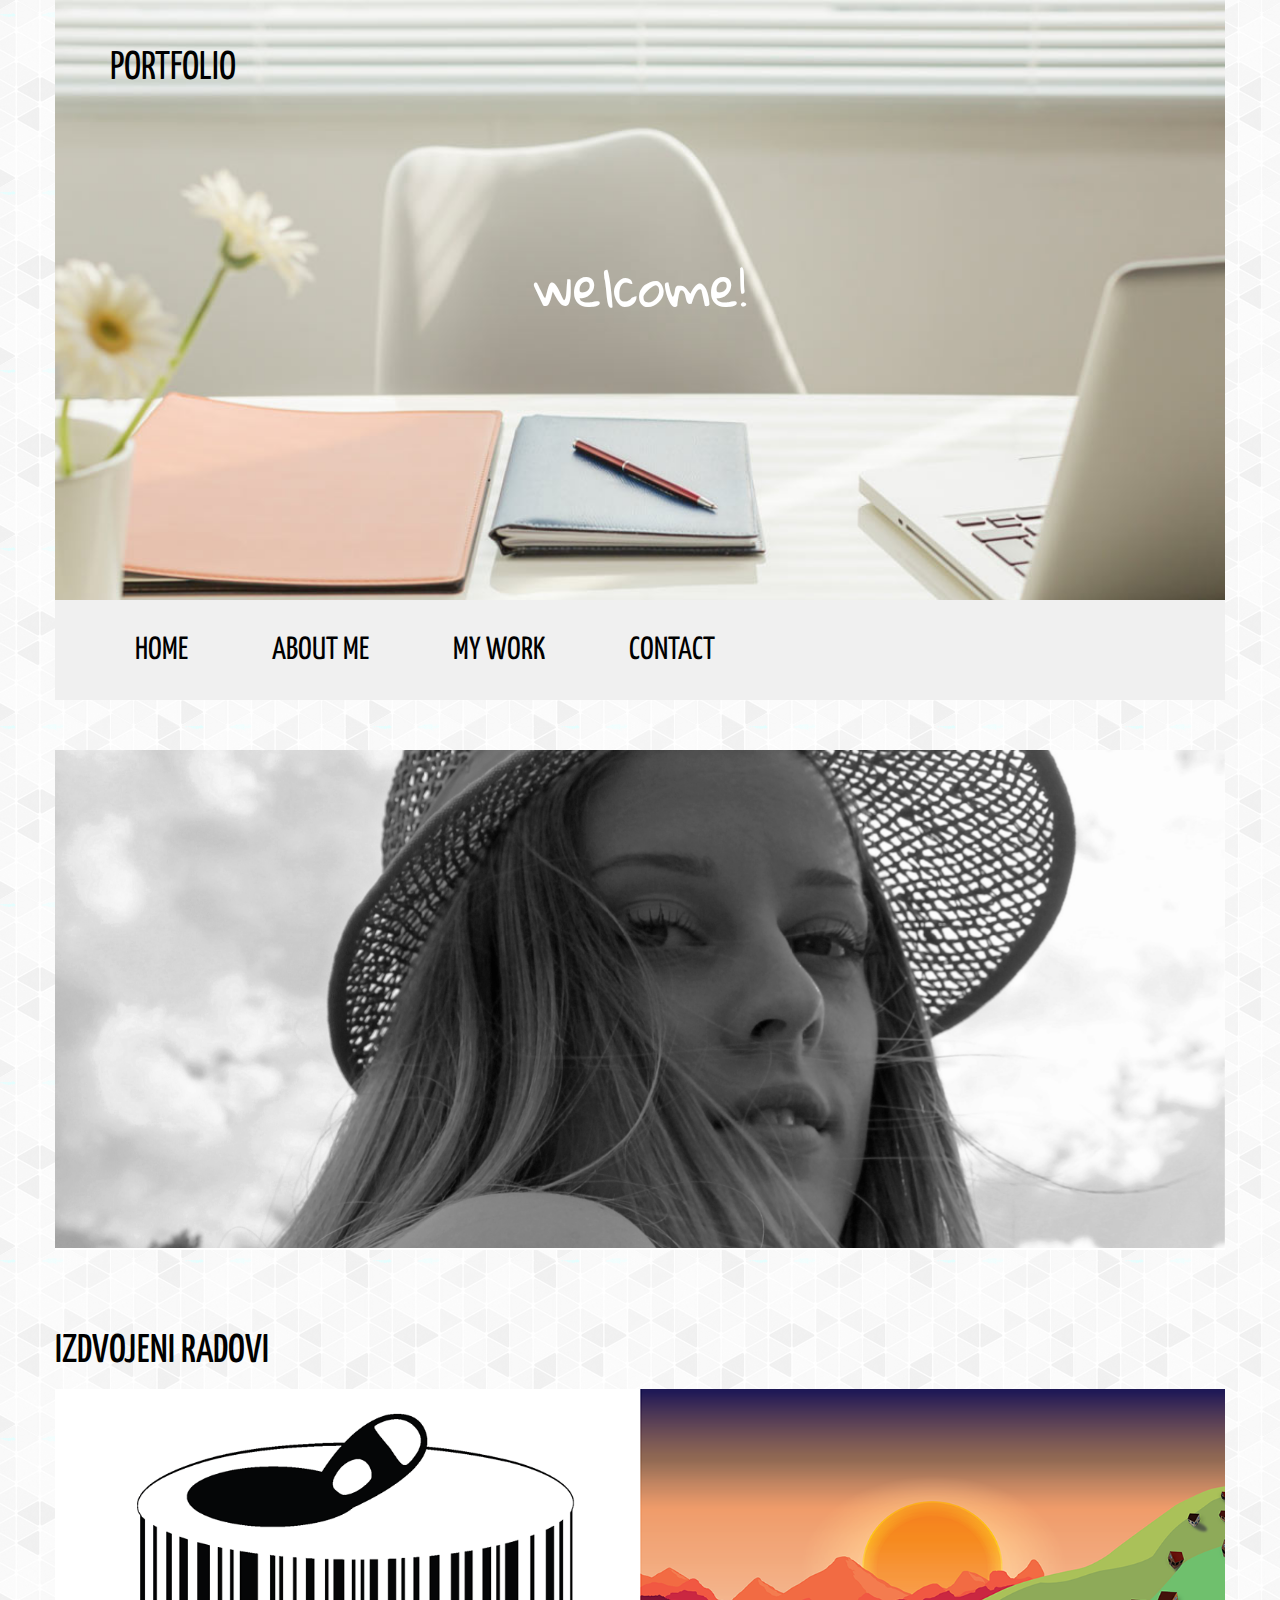
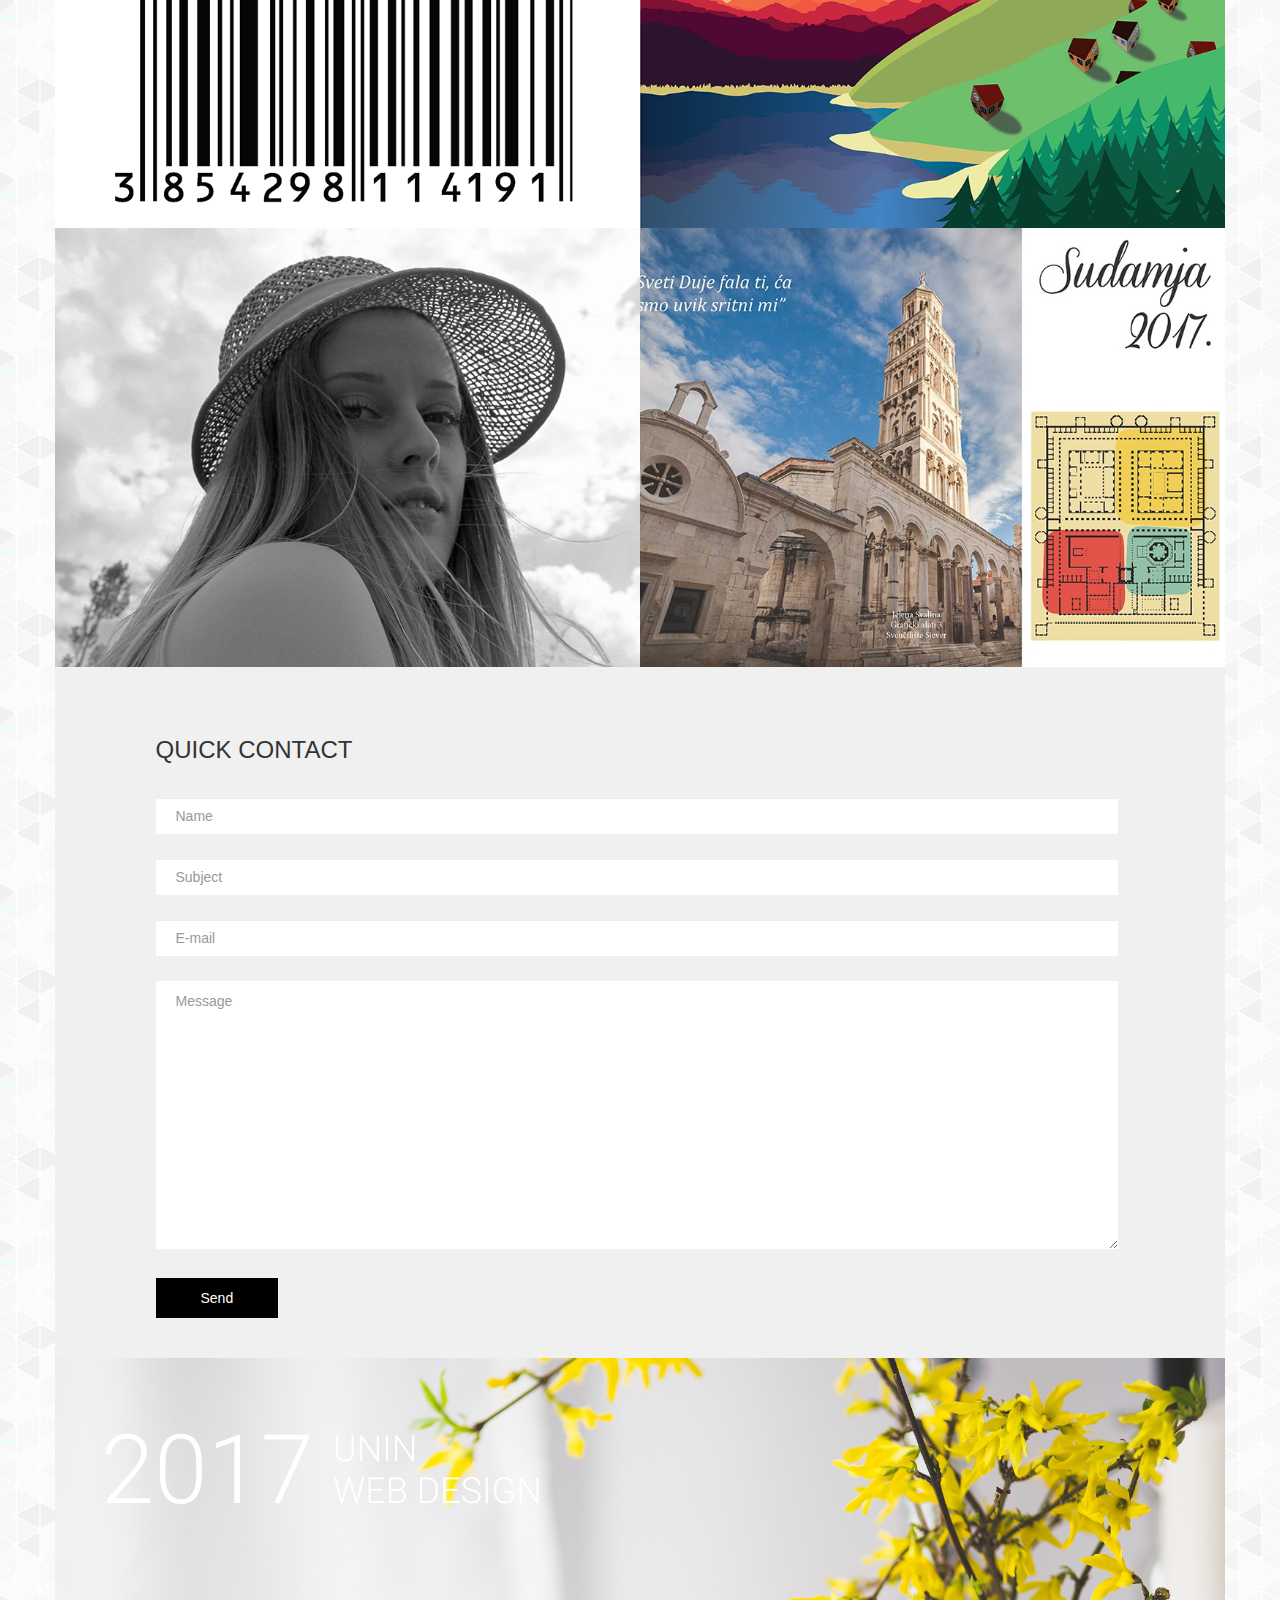
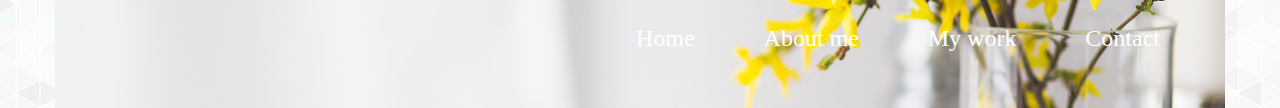
==== index.html @ c49b864c "Update index.html" ====
<!DOCTYPE html>
<html lang="en">
  <head>
  
	  <!-- Global site tag (gtag.js) - Google Analytics -->
	<script async src="https://www.googletagmanager.com/gtag/js?id=UA-112668858-1"></script>
	<script>
	  window.dataLayer = window.dataLayer || [];
	  function gtag(){dataLayer.push(arguments);}
	  gtag('js', new Date());
	  gtag('config', 'UA-112668858-1');
	</script>

  
    <meta charset="utf-8">
    <meta http-equiv="X-UA-Compatible" content="IE=edge">
    <meta name="viewport" content="width=device-width, initial-scale=1">

    <title>Moj portfolio</title>
	<link href="https://fonts.googleapis.com/css?family=Lobster|Roboto|Roboto+Condensed" rel="stylesheet">
    <link href="bootstrap/css/bootstrap.min.css" rel="stylesheet">
	<link href="js/lightbox/css/lightbox.css" rel="stylesheet">
	<link href="style.css" rel="stylesheet">
			<link href="vegas/vegas.min.css" rel="stylesheet">

	
	<link href="https://fonts.googleapis.com/css?family=Gloria+Hallelujah" rel="stylesheet">
	<link href="https://fonts.googleapis.com/css?family=Indie+Flower|Marck+Script|Yanone+Kaffeesatz" rel="stylesheet">
	
    <!--[if lt IE 9]>
      <script src="https://oss.maxcdn.com/html5shiv/3.7.3/html5shiv.min.js"></script>
      <script src="https://oss.maxcdn.com/respond/1.4.2/respond.min.js"></script>
    <![endif]-->
	
  </head>
  <body>
	  
			  
		<div class="container">
			<div class="row">
				<div class="col-xs-12 header">
				<a href="index.html">Portfolio </a>
				<p> welcome! </p>
				</div>
			</div>
			
			<div class="row">
			<div class="hamburger">
					<span class="glyphicon glyphicon-menu-hamburger" ></span>
				</div>
				<ul class="main-menu" id="mainMenu">
					<li><a href = "index.html">Home</a></li>
					<li><a href = "about_me.html">About me</a></li>
					<li><a href = "my_work.html">My work</a></li>
					<li><a href = "contact.html">Contact</a></li>
				</ul>
			</div>
			
			
	
			<div class="section">
				
				<div class="row gallery">
					<div class="col-xs-12" id="vegas"></div>
				</div>
			</div>
			
			<div class="row gallery">
			<h1> Izdvojeni radovi </h1>
				<div class="col-xs-6 image-container">
					<img src="img/thumbnail/1.png">
					<a href="img/1.png" data-lightbox="featured-works">
						<div class="overlay">
							<p>Grafički dizajn</p>
						</div>
					</a>
				</div>
					<div class="col-xs-6 image-container">
					<img src="img/thumbnail/4.png">
					<a href="img/4.png" data-lightbox="featured-works">
						<div class="overlay">
							<p>Ilustracije</p>
						</div>
					</a>
				</div>
				<div class="col-xs-6 image-container">
					<img src="img/thumbnail/2.jpg">
					<a href="img/2.jpg" data-lightbox="featured-works">
						<div class="overlay">
							<p>Fotografija</p>
						</div>
					</a>
				</div>
				
			
				
			
				
			
				
				<div class="col-xs-6 image-container">
					<img src="img/thumbnail/6.jpg">
					<a href="img/6.jpg" data-lightbox="featured-works">
						<div class="overlay">
							<p>Tisak</p>
						</div>
					</a>
				</div>
			</div>
			
			
					
			<div class="row">
				<div class="col-xs-12 form-div">
					<form class="form-main">
						<h3 class="contact">QUICK CONTACT</h3>
						<input type="text" class="form-control" placeholder="Name">
						<input type="text" class="form-control" placeholder="Subject">
						<input type="email" class="form-control" placeholder="E-mail">
						<textarea class="message" maxlength="1000" cols="83" rows="12" placeholder="Message"></textarea>
						<input type="button" class="botun" value="Send">
					</form>
				</div>
			</div>
			
			<div class="row">
				<div class="footer">
					<img src="img/footer_title.png">
					<ul>
						<li><a href = "index.html">Home</a></li>
						<li><a href = "about_me.html">About me</a></li>
						<li><a href = "my_work.html">My work</a></li>
						<li><a href = "contact.html">Contact</a></li>
					</ul>		
				</div>
			</div>
		</div>
  
  
  
  
		<script src="https://ajax.googleapis.com/ajax/libs/jquery/1.12.4/jquery.min.js"></script>
		<script src="bootstrap/js/bootstrap.min.js"></script>
		<script src="js/lightbox/js/lightbox.js"></script>
	
	
				<script src="vegas/vegas.min.js"></script>
		<script>
			$("#vegas").vegas({
				slides: [
					{ src: "img/2.jpg" },
					{ src: "img/7.JPG" },
					
					{ src: "img/3.jpg" },
					{ src: "img/5.jpg" },
					{ src: "img/4.png" },
					{ src: "img/8.JPG" }
				],
				 transition: [ 'fade', 'zoomOut', 'slideRight2' ]
			});			
		</script>


		
		<script>
		
			$('.hamburger').click(function(){
				$('.main-menu').slideToggle();
			});
		</script>
	    <!-- Go to www.addthis.com/dashboard to customize your tools --> <script type="text/javascript" src="//s7.addthis.com/js/300/addthis_widget.js#pubid=ra-5a69c109bdb7dedb"></script>
  </body>
</html>
---- style.css ----
body {
    background-image: url("img/gplaypattern.png")
}


.header {
	height: 600px;
	/*height: 100vh;*/
	background: url('img/slika.jpg') no-repeat;
	background-size: cover;
}
.header a {
	text-transform: uppercase;
	color: #000;
	font-size: 30pt;
	margin: 40px 0 0 40px;
	display: block;	
	font-family: 'Yanone Kaffeesatz', sans-serif;

}
.header a:hover {
	text-decoration:none;
}
.header p {
	font-size: 40pt;
	color: #fff;
	text-align: center;
	margin-top: 150px;
	font-family: 'Gloria Hallelujah', cursive;
	text-transform: lowercase;
}

@media screen and (max-width:760px) {
	.header{
		height: 300px;
	}
	.header p{
		display: none;
	}
	.header a{
		display: block;
		position: absolute;
		top: 50%;
		left: 50%;
		transform: translate(-50%,-50%);
		margin: 0;
	}
}


.main-menu {
	width: 100%;
	background-color: #F0F0F0;
}
.main-menu li {
	display: inline-block;
	height: 100px;
	transition: 0.6s;
}
.main-menu li a {
	display: block;
	line-height: 100px;
	color: #000;
	font-size: 24pt;
	padding-left: 40px;
	padding-right: 40px;
	text-transform: uppercase;
	font-family: 'Yanone Kaffeesatz', sans-serif;
}
.main-menu li:hover {
	background-color: #D0D0D0;
}
.main-menu li:hover a {
	color: #FFF;
	text-decoration:none;
}

.hamburger {
	display: none;
	text-align: right;
	padding-right: 50px;
	line-height: 100px;
	background-color: #F0F0F0;
	cursor: pointer;
}

.hamburger.glyphicon{
	font-size: 24pt;
	margin-top:30px;
	cursor: pointer;
	
}

@media screen and (max-width:760px) {
	
	.main-menu {
		padding-left: 0;
		display: none;
	}
	.main-menu li {
		display: block;
		padding-left:0;
		padding-right: 0;
		text-align: center;
	}
	.hamburger {
		display: block;
	}
}

@media screen and (min-width:761px){
	.main-menu {
		display: block!important;
	}
}

.gallery img {
	width: 100%;
}
.gallery div {
	padding: 0px 0px 0px 0px;
}

.gallery h1{
	text-transform: uppercase;
	font-family: 'Yanone Kaffeesatz', sans-serif;
	font-size: 40px;
	margin-top: 50px;
	margin-bottom: 15px;
	color: #000;
	
}
.overlay {
	position: absolute;
	top: 0;
	bottom: 0;
	left: 0;
	right: 0;
	opacity: 0;
	transition: .5s ease;
	background-color: #000;
}
.image-container:hover .overlay {
	opacity: 0.7;
}
.image-container:hover img {
	filter: blur(3px);
}
.overlay p {
	color: #fff;
	font-size: 18pt;
	position: absolute;
	top: 50%;
	left: 50%;
	transform: translate(-50%, -50%);
}
.overlay a {
	color: #fff;
	text-decoration: none;
}

.form-div{
	padding: 50px 0 40px 20px;
	background-color: #F0F0F0;
}
.form-main{
	width: 100%;
	padding-left: 7%;
}
.contact{
	padding-bottom: 25px;
}
.form-control {
	width: 90%;
	padding: 18px 0px 18px 20px;
	margin : 0px 0px 25px 0px;
    display: block;
    margin-top: 0em;
	border: 0px;
	border-radius: 0px;
}
.message {
	width: 90%;
	padding: 10px 0px 18px 20px;
	margin : 0px 0px 25px 0px;
    display: block;
    margin-top: 0em;
	border: 0px;
	border-radius: 0px;
}
.botun{
    background-color: #000000;
    border: none;
    color: white;
    padding: 10px 45px 10px 45px;
    text-decoration: lighter;
    margin: 4px 0px 0px 0px;
    cursor: pointer;
}
::placeholder {
    color: #9A9999;
}
.footer {
	width: 100%;
	padding: 75px 0px 0px 50px;
	height: 350px;
	background-image: url('img/footer_bg.jpg');
	background-size: cover;
	
}
.footer ul {
	float:right;
	padding-top:90px;
}
.footer ul li{
	line-height:100px;
	display: inline-block;
	font-size: 18pt;
	margin: 65px 65px 0px 0px;


}
.footer ul li a{
	color: white;
	font-family: calibri light;
}
.footer ul li a:hover{
	color: white;
	text-decoration: none;
}

.image-slider {
	padding: 0;
	margin-bottom: 20px;
}



.video1{
	margin-top: 15px;
	margin-bottom: 15px;
	 
}
.video1 h1{
	font-family: 'Yanone Kaffeesatz', sans-serif;
	font-size: 40px;
	text-transform: uppercase;
	margin: 15px 0 15px 0;
}

.square-blocks div{
	height: 250px;
}

.square-blocks .light-gray-bg {
	background-color: #F0F0F0;
}

.square-blocks .dark-gray-bg {
	background-color: #E0E0E0;
}

.square-blocks p{
	position: absolute;
	top: 50%;
	left: 50%;
	transform: translate(-50%, -50%);
	text-align: center;
	font-size: 22pt;
	text-transform: uppercase;
	font-family: 'Yanone Kaffeesatz', sans-serif;
}

.section-title {
	font-size:24pt;
	text-align: center;
	margin: 30px 0;
	text-transform: uppercase;
}

.section {
	margin: 40px 0 10px 0;
}

.square-blocks span {
	font-size: 45pt;
	color: #F6B6A0;
	
}

.square-blocks a {
	text-decoration: none;
	color: #000;

}
.slika_me{
	padding-left: 60px;
	padding-right: 0px;
}
.section p {
		font-family: 'Yanone Kaffeesatz', sans-serif;
		font-size: 18px;
}
.section p1{
	font-family: 'Marck Script', cursive;
	font-size: 25px;
	text-align: center;
	
}
.section h1{
	font-family: 'Yanone Kaffeesatz', sans-serif;
	font-size: 35px;
	text-transform: uppercase;
}

#vegas {
	height: 500px;
	width:100%;
	margin-bottom: 20px;
	padding: 0;
}
---- vegas/vegas.min.css ----
.vegas-overlay,.vegas-slide,.vegas-slide-inner,.vegas-timer,.vegas-wrapper{position:absolute;top:0;left:0;bottom:0;right:0;overflow:hidden;border:none;padding:0;margin:0}.vegas-overlay{opacity:.5;background:url(overlays/02.png) center center}.vegas-timer{top:auto;bottom:0;height:2px}.vegas-timer-progress{width:0;height:100%;background:#fff;-webkit-transition:width ease-out;transition:width ease-out}.vegas-timer-running .vegas-timer-progress{width:100%}.vegas-slide,.vegas-slide-inner{margin:0;padding:0;background:center center no-repeat;-webkit-transform:translateZ(0);transform:translateZ(0);will-change:transform,opacity}body .vegas-container{overflow:hidden!important;position:relative}.vegas-video{min-width:100%;min-height:100%;width:auto;height:auto}body.vegas-container{overflow:auto;position:static;z-index:-2}body.vegas-container>.vegas-overlay,body.vegas-container>.vegas-slide,body.vegas-container>.vegas-timer{position:fixed;z-index:-1}:root body.vegas-container>.vegas-overlay,:root body.vegas-container>.vegas-slide,_::full-page-media,_:future{bottom:-76px}.vegas-transition-blur,.vegas-transition-blur2{opacity:0;-webkit-filter:blur(32px);filter:blur(32px)}.vegas-transition-blur-in,.vegas-transition-blur2-in{opacity:1;-webkit-filter:blur(0);filter:blur(0)}.vegas-transition-blur2-out{opacity:0}.vegas-transition-burn,.vegas-transition-burn2{opacity:0;-webkit-filter:contrast(1000%) saturate(1000%);filter:contrast(1000%) saturate(1000%)}.vegas-transition-burn-in,.vegas-transition-burn2-in{opacity:1;-webkit-filter:contrast(100%) saturate(100%);filter:contrast(100%) saturate(100%)}.vegas-transition-burn2-out{opacity:0;-webkit-filter:contrast(1000%) saturate(1000%);filter:contrast(1000%) saturate(1000%)}.vegas-transition-fade,.vegas-transition-fade2{opacity:0}.vegas-transition-fade-in,.vegas-transition-fade2-in{opacity:1}.vegas-transition-fade2-out{opacity:0}.vegas-transition-flash,.vegas-transition-flash2{opacity:0;-webkit-filter:brightness(25);filter:brightness(25)}.vegas-transition-flash-in,.vegas-transition-flash2-in{opacity:1;-webkit-filter:brightness(1);filter:brightness(1)}.vegas-transition-flash2-out{opacity:0;-webkit-filter:brightness(25);filter:brightness(25)}.vegas-transition-negative,.vegas-transition-negative2{opacity:0;-webkit-filter:invert(100%);filter:invert(100%)}.vegas-transition-negative-in,.vegas-transition-negative2-in{opacity:1;-webkit-filter:invert(0);filter:invert(0)}.vegas-transition-negative2-out{opacity:0;-webkit-filter:invert(100%);filter:invert(100%)}.vegas-transition-slideDown,.vegas-transition-slideDown2{-webkit-transform:translateY(-100%);transform:translateY(-100%)}.vegas-transition-slideDown-in,.vegas-transition-slideDown2-in{-webkit-transform:translateY(0);transform:translateY(0)}.vegas-transition-slideDown2-out{-webkit-transform:translateY(100%);transform:translateY(100%)}.vegas-transition-slideLeft,.vegas-transition-slideLeft2{-webkit-transform:translateX(100%);transform:translateX(100%)}.vegas-transition-slideLeft-in,.vegas-transition-slideLeft2-in{-webkit-transform:translateX(0);transform:translateX(0)}.vegas-transition-slideLeft2-out,.vegas-transition-slideRight,.vegas-transition-slideRight2{-webkit-transform:translateX(-100%);transform:translateX(-100%)}.vegas-transition-slideRight-in,.vegas-transition-slideRight2-in{-webkit-transform:translateX(0);transform:translateX(0)}.vegas-transition-slideRight2-out{-webkit-transform:translateX(100%);transform:translateX(100%)}.vegas-transition-slideUp,.vegas-transition-slideUp2{-webkit-transform:translateY(100%);transform:translateY(100%)}.vegas-transition-slideUp-in,.vegas-transition-slideUp2-in{-webkit-transform:translateY(0);transform:translateY(0)}.vegas-transition-slideUp2-out{-webkit-transform:translateY(-100%);transform:translateY(-100%)}.vegas-transition-swirlLeft,.vegas-transition-swirlLeft2{-webkit-transform:scale(2) rotate(35deg);transform:scale(2) rotate(35deg);opacity:0}.vegas-transition-swirlLeft-in,.vegas-transition-swirlLeft2-in{-webkit-transform:scale(1) rotate(0);transform:scale(1) rotate(0);opacity:1}.vegas-transition-swirlLeft2-out,.vegas-transition-swirlRight,.vegas-transition-swirlRight2{-webkit-transform:scale(2) rotate(-35deg);transform:scale(2) rotate(-35deg);opacity:0}.vegas-transition-swirlRight-in,.vegas-transition-swirlRight2-in{-webkit-transform:scale(1) rotate(0);transform:scale(1) rotate(0);opacity:1}.vegas-transition-swirlRight2-out{-webkit-transform:scale(2) rotate(35deg);transform:scale(2) rotate(35deg);opacity:0}.vegas-transition-zoomIn,.vegas-transition-zoomIn2{-webkit-transform:scale(0);transform:scale(0);opacity:0}.vegas-transition-zoomIn-in,.vegas-transition-zoomIn2-in{-webkit-transform:scale(1);transform:scale(1);opacity:1}.vegas-transition-zoomIn2-out,.vegas-transition-zoomOut,.vegas-transition-zoomOut2{-webkit-transform:scale(2);transform:scale(2);opacity:0}.vegas-transition-zoomOut-in,.vegas-transition-zoomOut2-in{-webkit-transform:scale(1);transform:scale(1);opacity:1}.vegas-transition-zoomOut2-out{-webkit-transform:scale(0);transform:scale(0);opacity:0}.vegas-animation-kenburns{-webkit-animation:kenburns ease-out;animation:kenburns ease-out}@-webkit-keyframes kenburns{0%{-webkit-transform:scale(1.5);transform:scale(1.5)}100%{-webkit-transform:scale(1);transform:scale(1)}}@keyframes kenburns{0%{-webkit-transform:scale(1.5);transform:scale(1.5)}100%{-webkit-transform:scale(1);transform:scale(1)}}.vegas-animation-kenburnsDownLeft{-webkit-animation:kenburnsDownLeft ease-out;animation:kenburnsDownLeft ease-out}@-webkit-keyframes kenburnsDownLeft{0%{-webkit-transform:scale(1.5) translate(10%,-10%);transform:scale(1.5) translate(10%,-10%)}100%{-webkit-transform:scale(1) translate(0,0);transform:scale(1) translate(0,0)}}@keyframes kenburnsDownLeft{0%{-webkit-transform:scale(1.5) translate(10%,-10%);transform:scale(1.5) translate(10%,-10%)}100%{-webkit-transform:scale(1) translate(0,0);transform:scale(1) translate(0,0)}}.vegas-animation-kenburnsDownRight{-webkit-animation:kenburnsDownRight ease-out;animation:kenburnsDownRight ease-out}@-webkit-keyframes kenburnsDownRight{0%{-webkit-transform:scale(1.5) translate(-10%,-10%);transform:scale(1.5) translate(-10%,-10%)}100%{-webkit-transform:scale(1) translate(0,0);transform:scale(1) translate(0,0)}}@keyframes kenburnsDownRight{0%{-webkit-transform:scale(1.5) translate(-10%,-10%);transform:scale(1.5) translate(-10%,-10%)}100%{-webkit-transform:scale(1) translate(0,0);transform:scale(1) translate(0,0)}}.vegas-animation-kenburnsDown{-webkit-animation:kenburnsDown ease-out;animation:kenburnsDown ease-out}@-webkit-keyframes kenburnsDown{0%{-webkit-transform:scale(1.5) translate(0,-10%);transform:scale(1.5) translate(0,-10%)}100%{-webkit-transform:scale(1) translate(0,0);transform:scale(1) translate(0,0)}}@keyframes kenburnsDown{0%{-webkit-transform:scale(1.5) translate(0,-10%);transform:scale(1.5) translate(0,-10%)}100%{-webkit-transform:scale(1) translate(0,0);transform:scale(1) translate(0,0)}}.vegas-animation-kenburnsLeft{-webkit-animation:kenburnsLeft ease-out;animation:kenburnsLeft ease-out}@-webkit-keyframes kenburnsLeft{0%{-webkit-transform:scale(1.5) translate(10%,0);transform:scale(1.5) translate(10%,0)}100%{-webkit-transform:scale(1) translate(0,0);transform:scale(1) translate(0,0)}}@keyframes kenburnsLeft{0%{-webkit-transform:scale(1.5) translate(10%,0);transform:scale(1.5) translate(10%,0)}100%{-webkit-transform:scale(1) translate(0,0);transform:scale(1) translate(0,0)}}.vegas-animation-kenburnsRight{-webkit-animation:kenburnsRight ease-out;animation:kenburnsRight ease-out}@-webkit-keyframes kenburnsRight{0%{-webkit-transform:scale(1.5) translate(-10%,0);transform:scale(1.5) translate(-10%,0)}100%{-webkit-transform:scale(1) translate(0,0);transform:scale(1) translate(0,0)}}@keyframes kenburnsRight{0%{-webkit-transform:scale(1.5) translate(-10%,0);transform:scale(1.5) translate(-10%,0)}100%{-webkit-transform:scale(1) translate(0,0);transform:scale(1) translate(0,0)}}.vegas-animation-kenburnsUpLeft{-webkit-animation:kenburnsUpLeft ease-out;animation:kenburnsUpLeft ease-out}@-webkit-keyframes kenburnsUpLeft{0%{-webkit-transform:scale(1.5) translate(10%,10%);transform:scale(1.5) translate(10%,10%)}100%{-webkit-transform:scale(1) translate(0,0);transform:scale(1) translate(0,0)}}@keyframes kenburnsUpLeft{0%{-webkit-transform:scale(1.5) translate(10%,10%);transform:scale(1.5) translate(10%,10%)}100%{-webkit-transform:scale(1) translate(0,0);transform:scale(1) translate(0,0)}}.vegas-animation-kenburnsUpRight{-webkit-animation:kenburnsUpRight ease-out;animation:kenburnsUpRight ease-out}@-webkit-keyframes kenburnsUpRight{0%{-webkit-transform:scale(1.5) translate(-10%,10%);transform:scale(1.5) translate(-10%,10%)}100%{-webkit-transform:scale(1) translate(0,0);transform:scale(1) translate(0,0)}}@keyframes kenburnsUpRight{0%{-webkit-transform:scale(1.5) translate(-10%,10%);transform:scale(1.5) translate(-10%,10%)}100%{-webkit-transform:scale(1) translate(0,0);transform:scale(1) translate(0,0)}}.vegas-animation-kenburnsUp{-webkit-animation:kenburnsUp ease-out;animation:kenburnsUp ease-out}@-webkit-keyframes kenburnsUp{0%{-webkit-transform:scale(1.5) translate(0,10%);transform:scale(1.5) translate(0,10%)}100%{-webkit-transform:scale(1) translate(0,0);transform:scale(1) translate(0,0)}}@keyframes kenburnsUp{0%{-webkit-transform:scale(1.5) translate(0,10%);transform:scale(1.5) translate(0,10%)}100%{-webkit-transform:scale(1) translate(0,0);transform:scale(1) translate(0,0)}}
/*# sourceMappingURL=vegas.min.css.map */
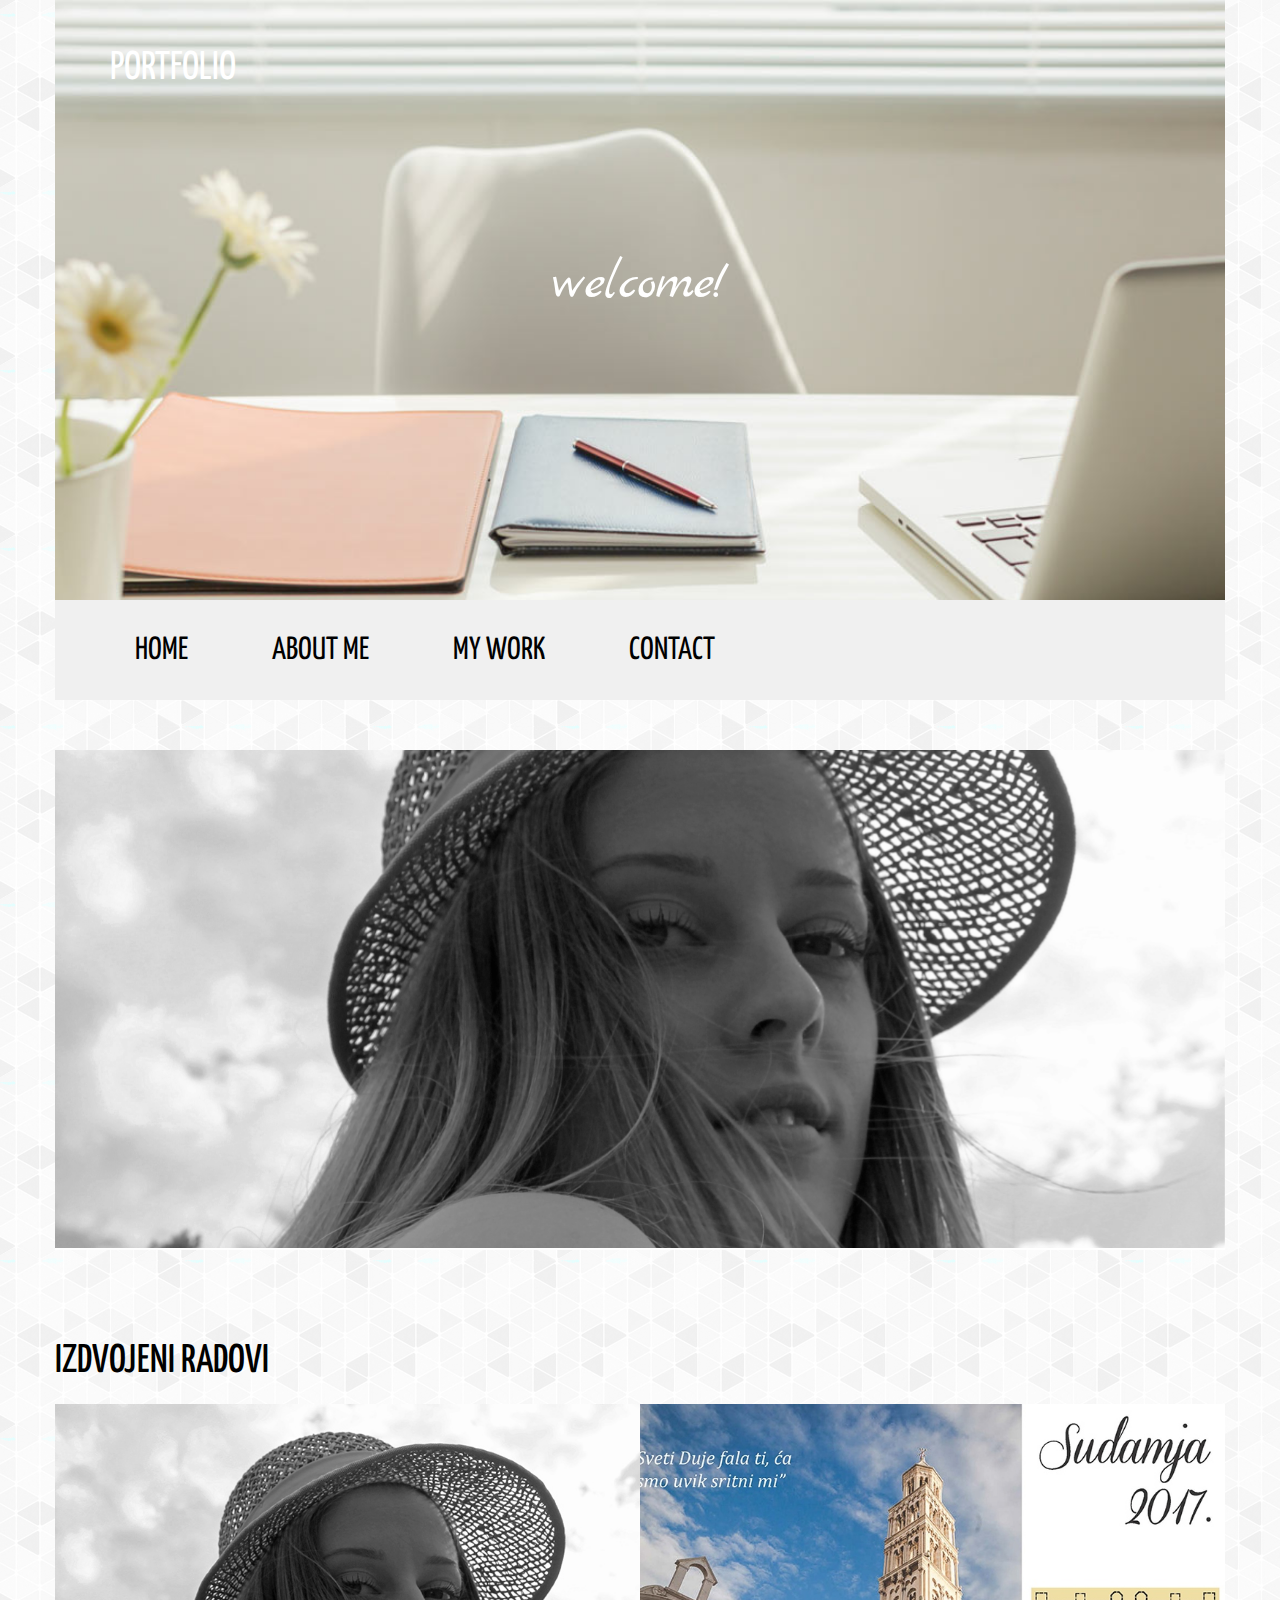
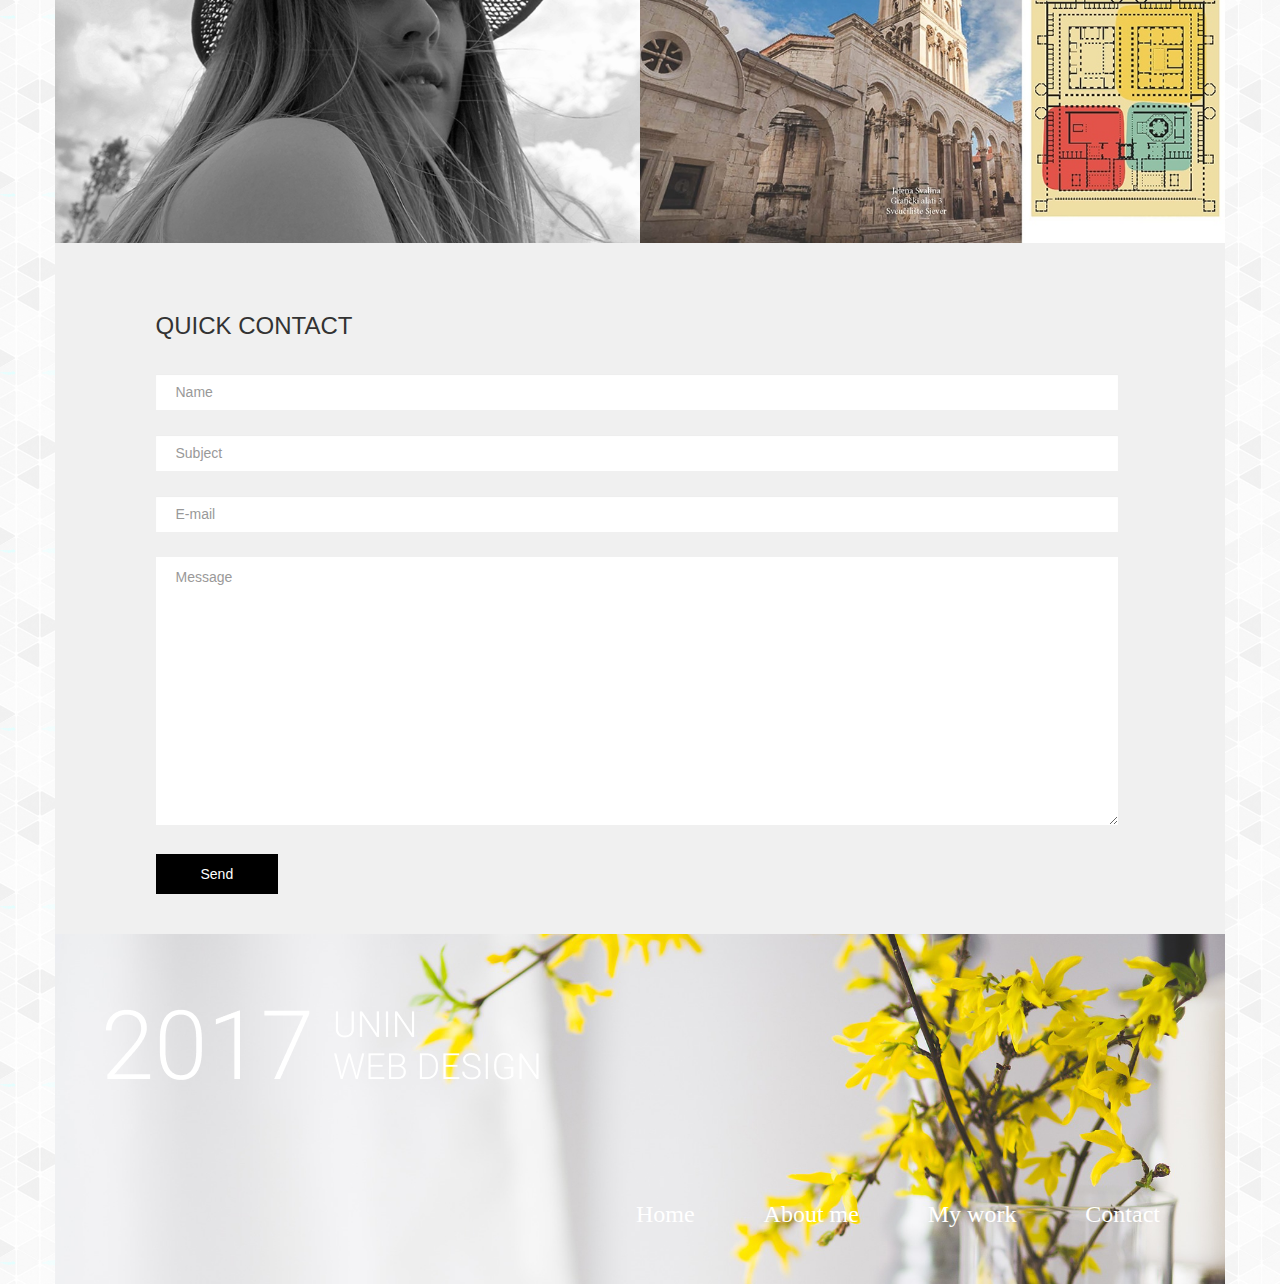
==== commit 09d6426a: "Add files via upload" ====
--- a/index.html
+++ b/index.html
@@ -67,22 +67,8 @@
 			
 			<div class="row gallery">
 			<h1> Izdvojeni radovi </h1>
-				<div class="col-xs-6 image-container">
-					<img src="img/thumbnail/1.png">
-					<a href="img/1.png" data-lightbox="featured-works">
-						<div class="overlay">
-							<p>Grafički dizajn</p>
-						</div>
-					</a>
-				</div>
-					<div class="col-xs-6 image-container">
-					<img src="img/thumbnail/4.png">
-					<a href="img/4.png" data-lightbox="featured-works">
-						<div class="overlay">
-							<p>Ilustracije</p>
-						</div>
-					</a>
-				</div>
+				
+				
 				<div class="col-xs-6 image-container">
 					<img src="img/thumbnail/2.jpg">
 					<a href="img/2.jpg" data-lightbox="featured-works">
@@ -149,12 +135,10 @@
 			$("#vegas").vegas({
 				slides: [
 					{ src: "img/2.jpg" },
-					{ src: "img/7.JPG" },
+					{ src: "img/4.png" },					
+					{ src: "img/3.jpg" },
+					{ src: "img/5.jpg" }					
 					
-					{ src: "img/3.jpg" },
-					{ src: "img/5.jpg" },
-					{ src: "img/4.png" },
-					{ src: "img/8.JPG" }
 				],
 				 transition: [ 'fade', 'zoomOut', 'slideRight2' ]
 			});			
@@ -168,6 +152,5 @@
 				$('.main-menu').slideToggle();
 			});
 		</script>
-	    <!-- Go to www.addthis.com/dashboard to customize your tools --> <script type="text/javascript" src="//s7.addthis.com/js/300/addthis_widget.js#pubid=ra-5a69c109bdb7dedb"></script>
   </body>
-</html>
+</html>--- a/style.css
+++ b/style.css
@@ -1,5 +1,6 @@
 body {
-    background-image: url("img/gplaypattern.png")
+    background-image: url("img/gplaypattern.png") ;
+	
 }
 
 
@@ -11,7 +12,7 @@
 }
 .header a {
 	text-transform: uppercase;
-	color: #000;
+	color: #fff;
 	font-size: 30pt;
 	margin: 40px 0 0 40px;
 	display: block;	
@@ -26,7 +27,7 @@
 	color: #fff;
 	text-align: center;
 	margin-top: 150px;
-	font-family: 'Gloria Hallelujah', cursive;
+	font-family: 'Marck Script', cursive;
 	text-transform: lowercase;
 }
 
@@ -50,12 +51,13 @@
 
 .main-menu {
 	width: 100%;
-	background-color: #F0F0F0;
+	background-color: #F0F0F0;	
 }
 .main-menu li {
 	display: inline-block;
 	height: 100px;
 	transition: 0.6s;
+
 }
 .main-menu li a {
 	display: block;
@@ -125,11 +127,17 @@
 	text-transform: uppercase;
 	font-family: 'Yanone Kaffeesatz', sans-serif;
 	font-size: 40px;
-	margin-top: 50px;
-	margin-bottom: 15px;
+	margin-top: 60px;
+	margin-bottom: 20px;
 	color: #000;
 	
 }
+
+
+
+
+
+
 .overlay {
 	position: absolute;
 	top: 0;
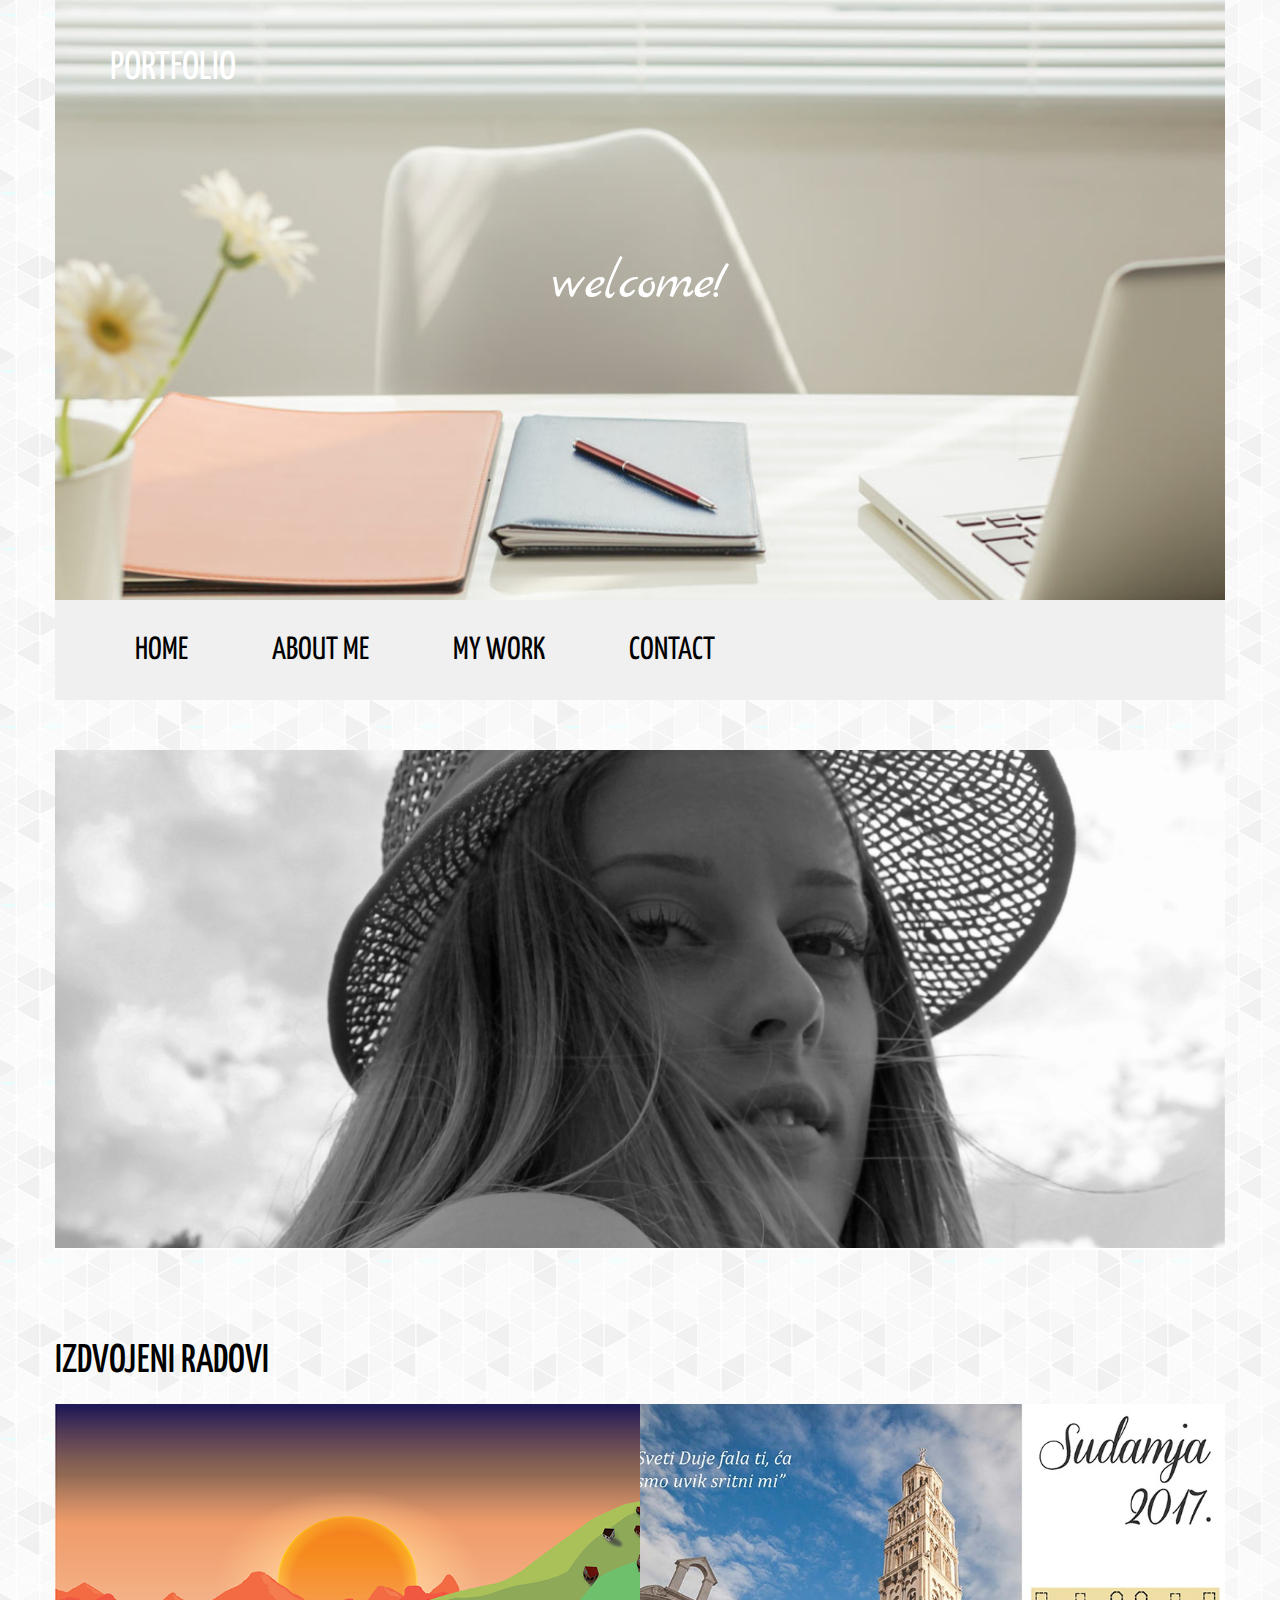
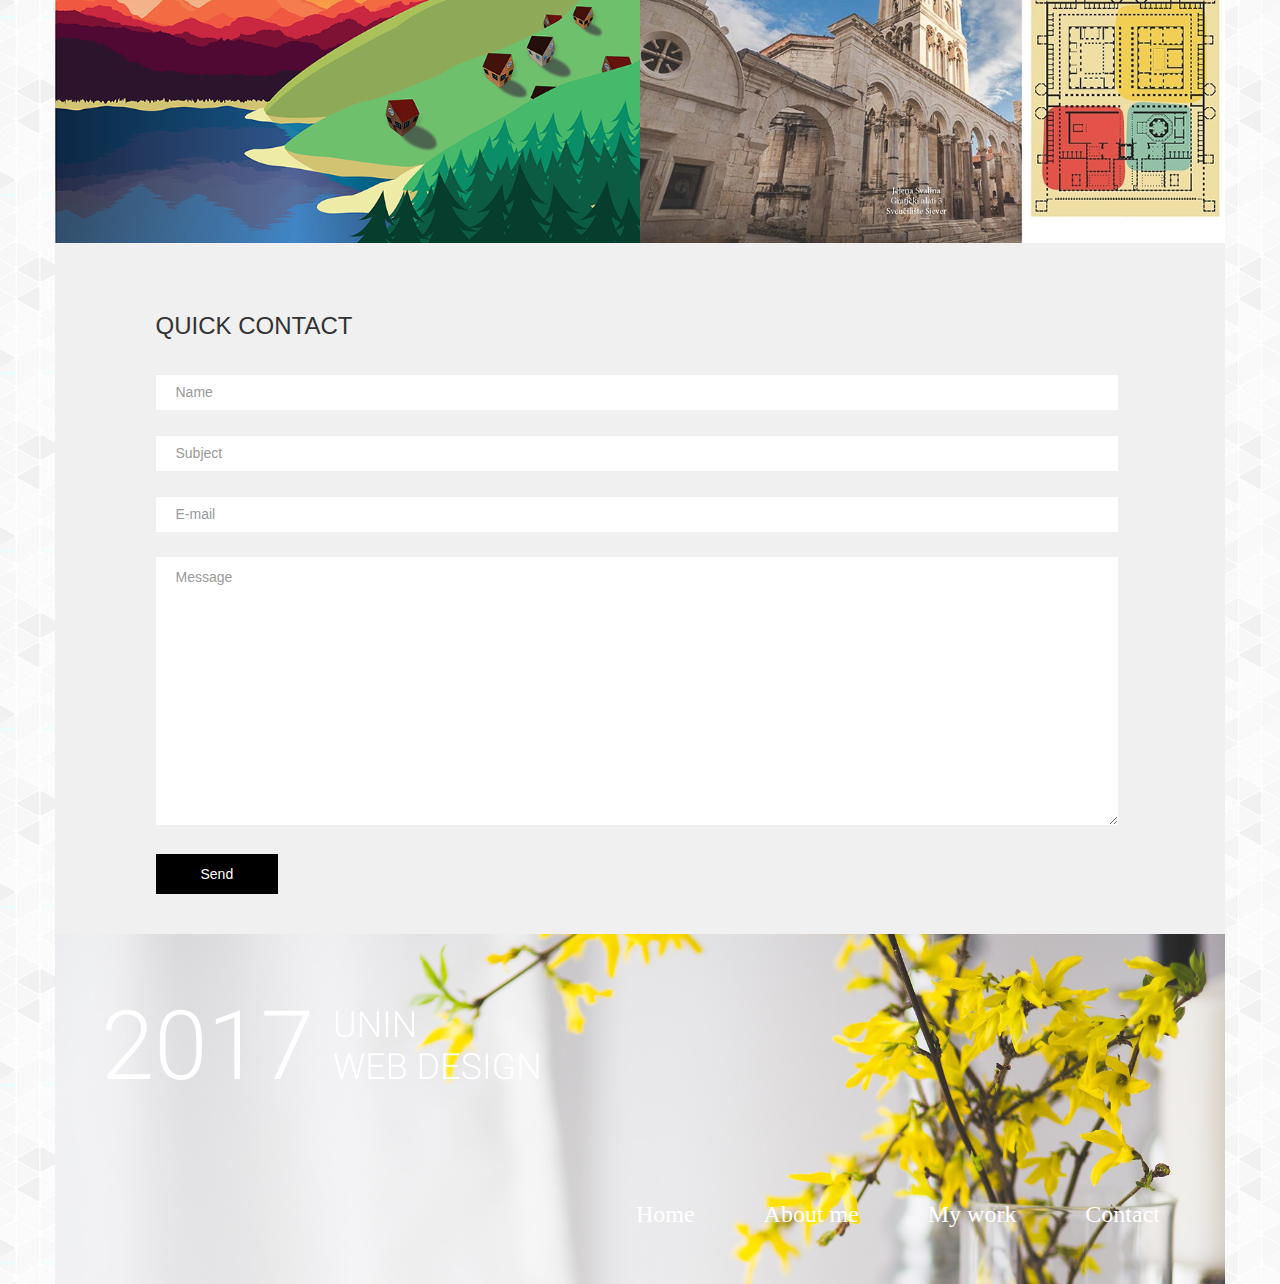
==== commit f57ff38d: "Add files via upload" ====
--- a/index.html
+++ b/index.html
@@ -70,10 +70,10 @@
 				
 				
 				<div class="col-xs-6 image-container">
-					<img src="img/thumbnail/2.jpg">
-					<a href="img/2.jpg" data-lightbox="featured-works">
+					<img src="img/thumbnail/4.png">
+					<a href="img/4.png" data-lightbox="featured-works">
 						<div class="overlay">
-							<p>Fotografija</p>
+							<p>Ilustracija</p>
 						</div>
 					</a>
 				</div>
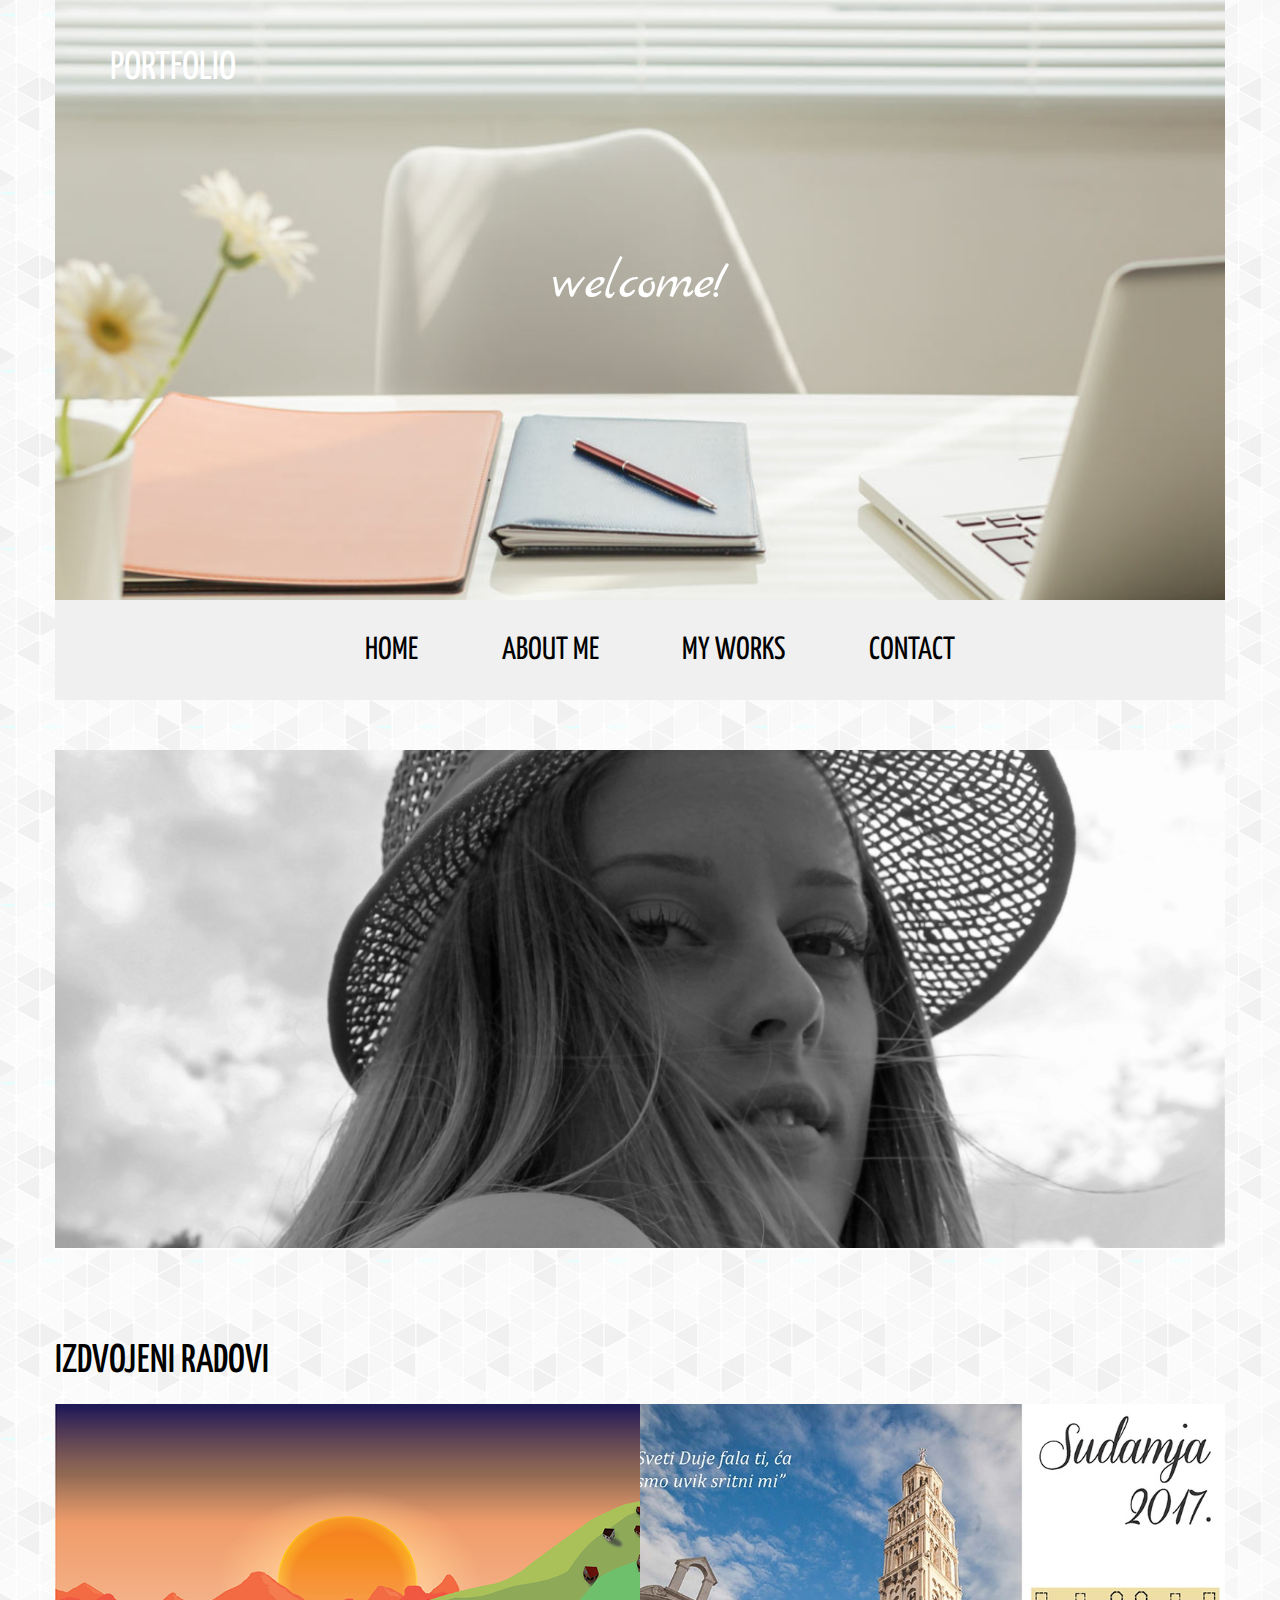
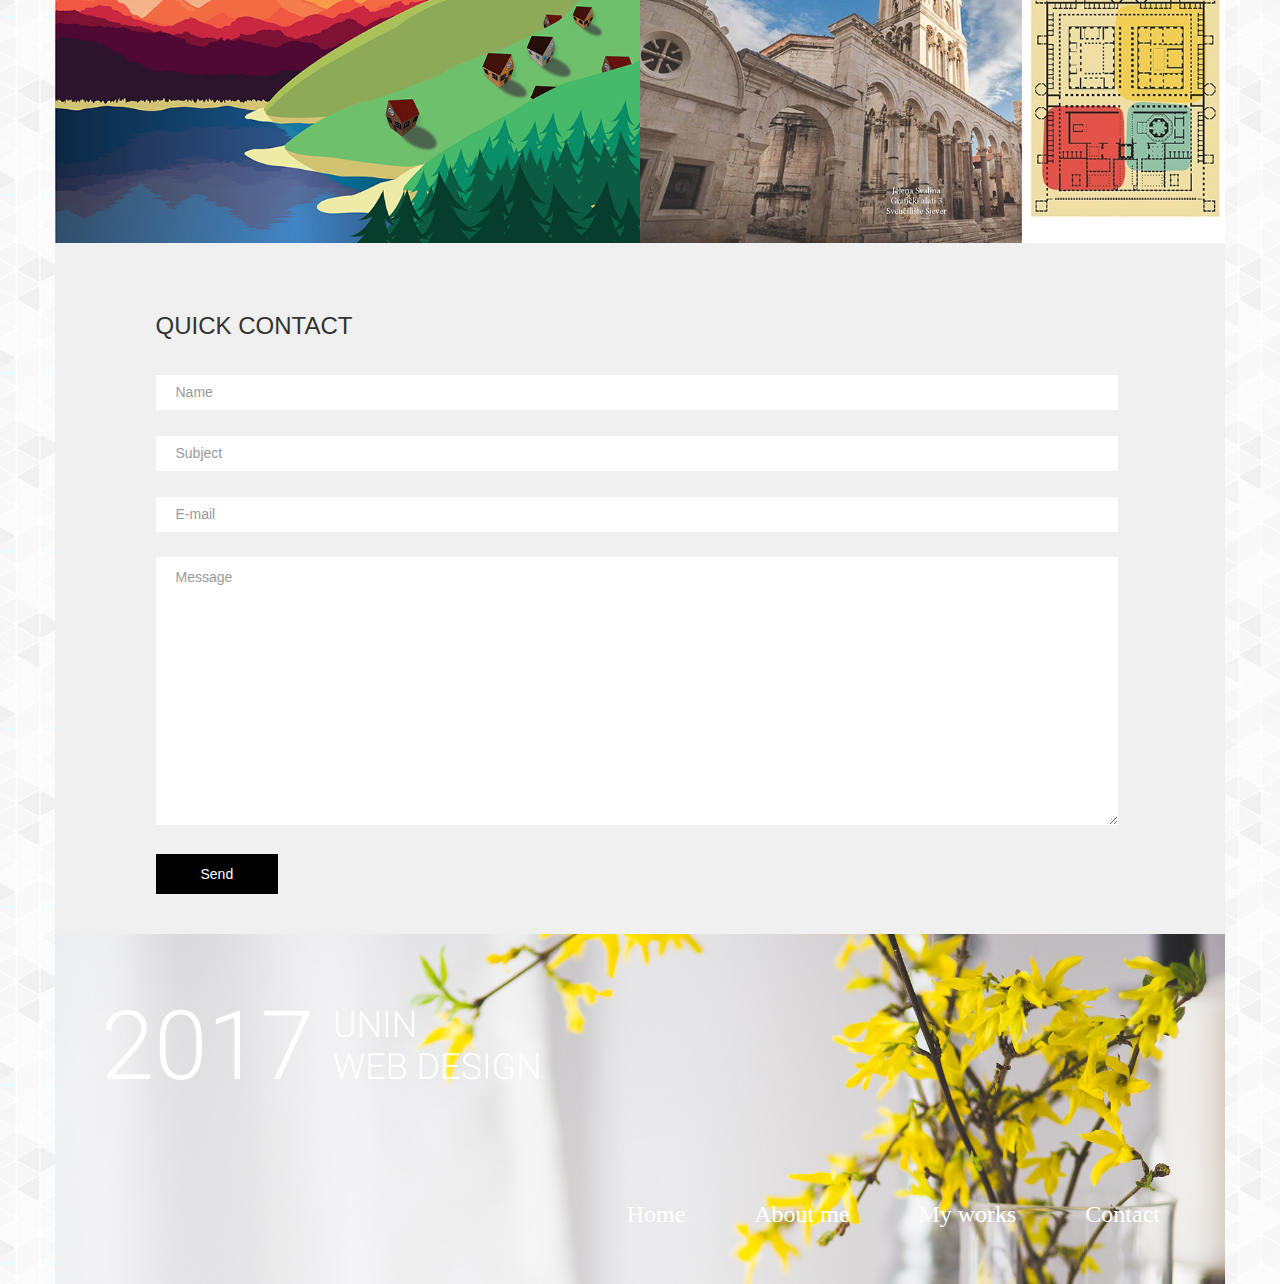
==== commit 4936d3b5: "Update index.html" ====
--- a/index.html
+++ b/index.html
@@ -51,7 +51,7 @@
 				<ul class="main-menu" id="mainMenu">
 					<li><a href = "index.html">Home</a></li>
 					<li><a href = "about_me.html">About me</a></li>
-					<li><a href = "my_work.html">My work</a></li>
+					<li><a href = "my_work.html">My works</a></li>
 					<li><a href = "contact.html">Contact</a></li>
 				</ul>
 			</div>
@@ -115,7 +115,7 @@
 					<ul>
 						<li><a href = "index.html">Home</a></li>
 						<li><a href = "about_me.html">About me</a></li>
-						<li><a href = "my_work.html">My work</a></li>
+						<li><a href = "my_work.html">My works</a></li>
 						<li><a href = "contact.html">Contact</a></li>
 					</ul>		
 				</div>
@@ -152,5 +152,11 @@
 				$('.main-menu').slideToggle();
 			});
 		</script>
+	   <!-- Go to www.addthis.com/dashboard to customize your tools --> <script type="text/javascript" src="//s7.addthis.com/js/300/addthis_widget.js#pubid=ra-5a69c109bdb7dedb"></script>
+  
+  
   </body>
-</html>+</html>
+
+  </body>
+</html>
--- a/style.css
+++ b/style.css
@@ -51,7 +51,8 @@
 
 .main-menu {
 	width: 100%;
-	background-color: #F0F0F0;	
+	background-color: #F0F0F0;
+	text-align: center;
 }
 .main-menu li {
 	display: inline-block;
@@ -130,6 +131,7 @@
 	margin-top: 60px;
 	margin-bottom: 20px;
 	color: #000;
+	
 	
 }
 
@@ -285,7 +287,6 @@
 	margin: 30px 0;
 	text-transform: uppercase;
 }
-
 .section {
 	margin: 40px 0 10px 0;
 }
@@ -299,6 +300,7 @@
 .square-blocks a {
 	text-decoration: none;
 	color: #000;
+	
 
 }
 .slika_me{
@@ -308,6 +310,7 @@
 .section p {
 		font-family: 'Yanone Kaffeesatz', sans-serif;
 		font-size: 18px;
+	
 }
 .section p1{
 	font-family: 'Marck Script', cursive;
@@ -326,4 +329,4 @@
 	width:100%;
 	margin-bottom: 20px;
 	padding: 0;
-}+}
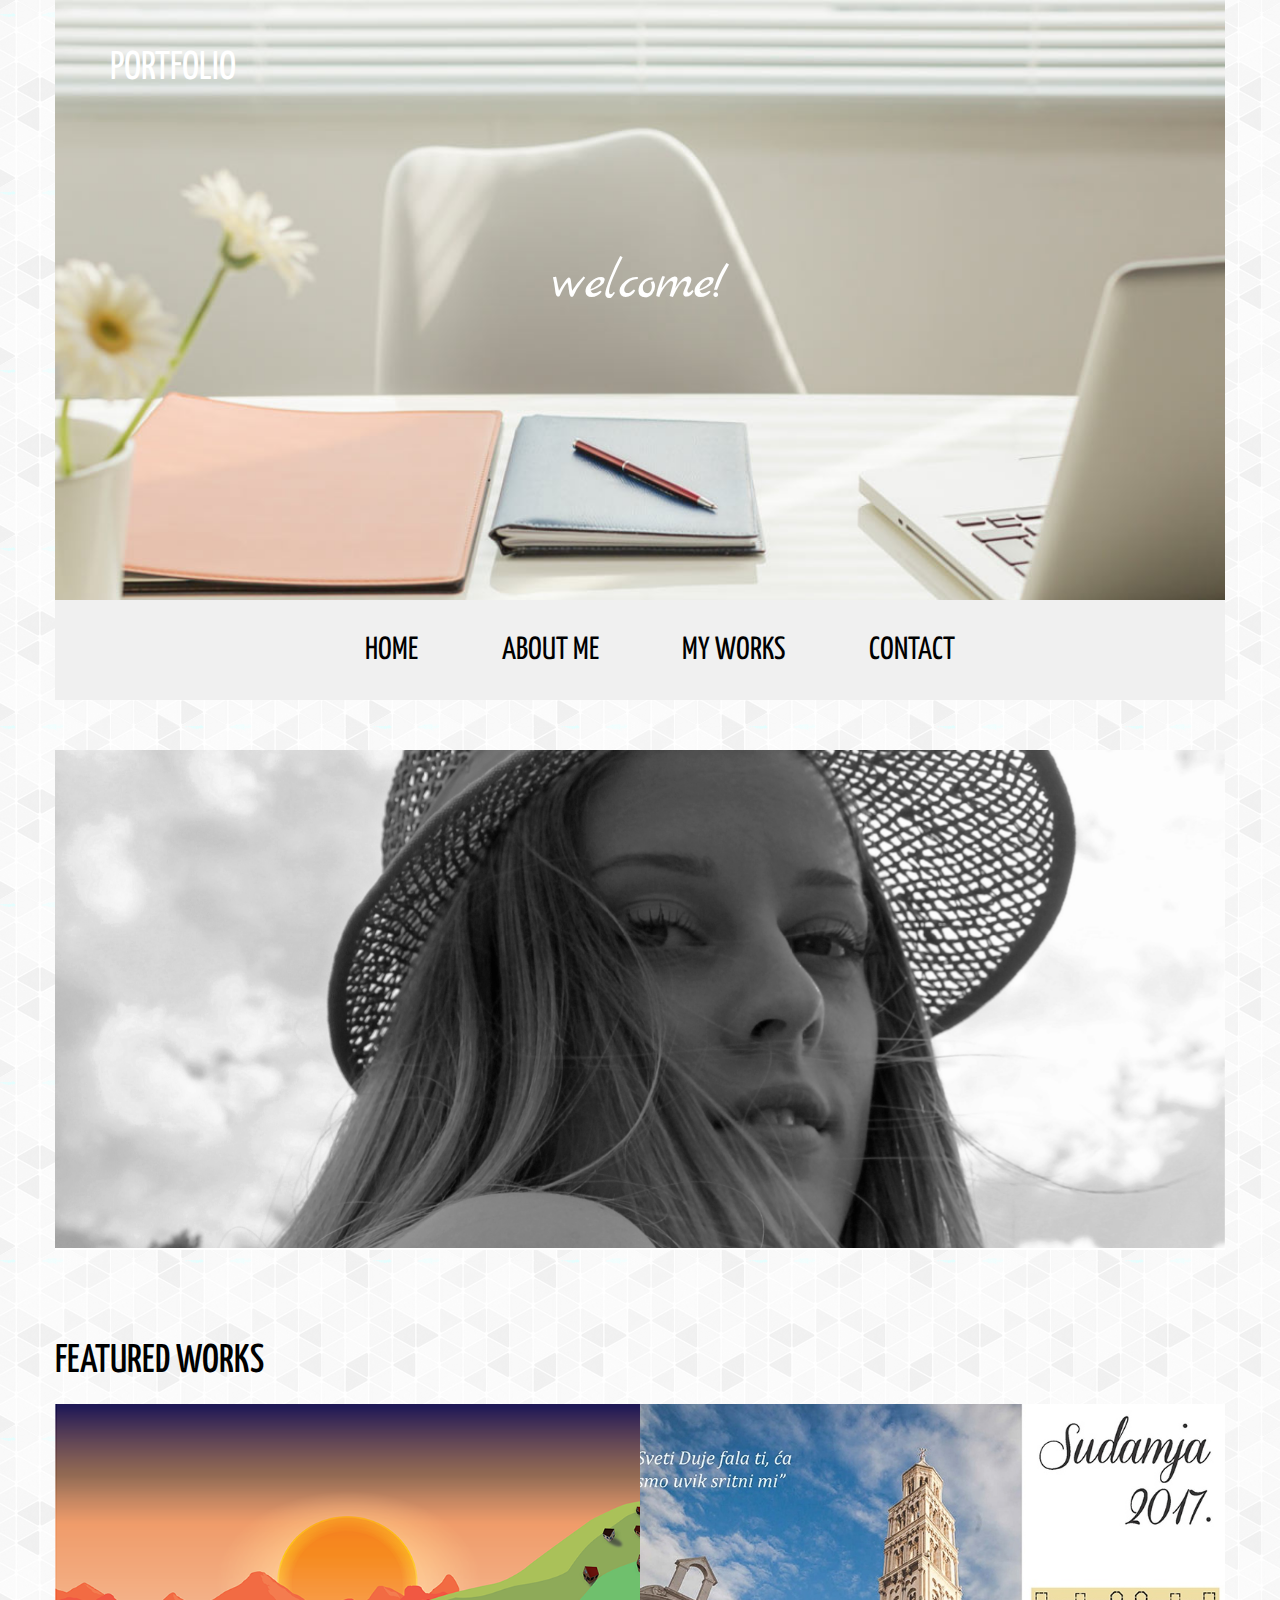
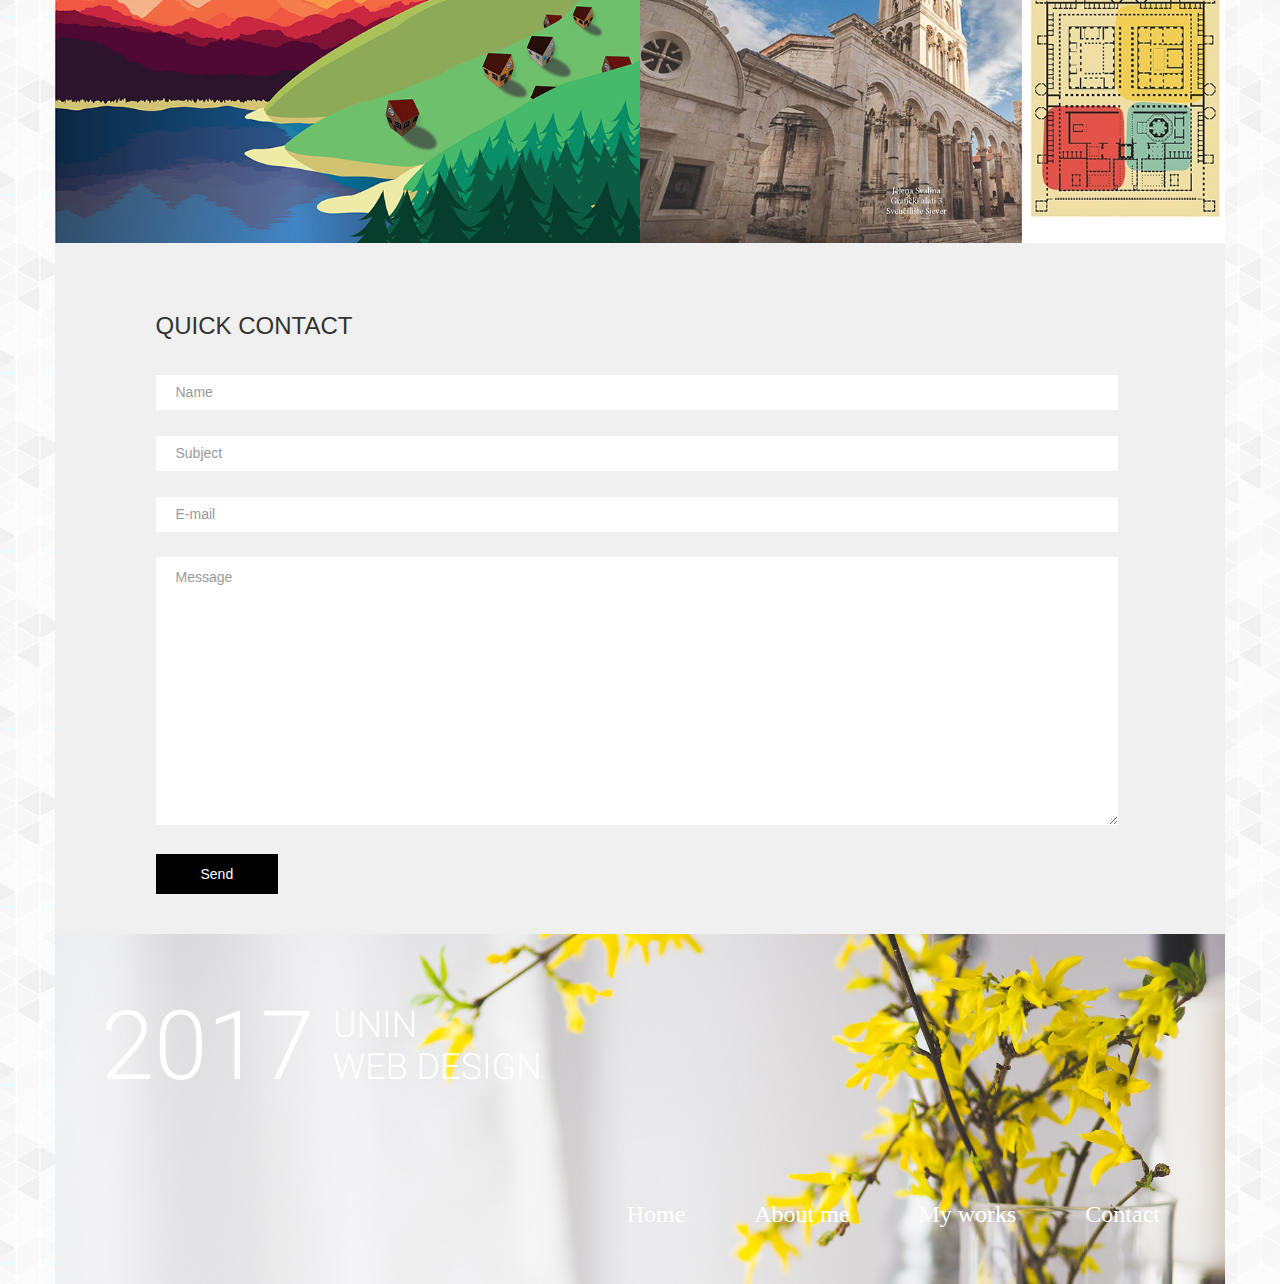
==== commit 0edd1a53: "Update index.html" ====
--- a/index.html
+++ b/index.html
@@ -66,7 +66,7 @@
 			</div>
 			
 			<div class="row gallery">
-			<h1> Izdvojeni radovi </h1>
+			<h1> FEATURED WORKS </h1>
 				
 				
 				<div class="col-xs-6 image-container">
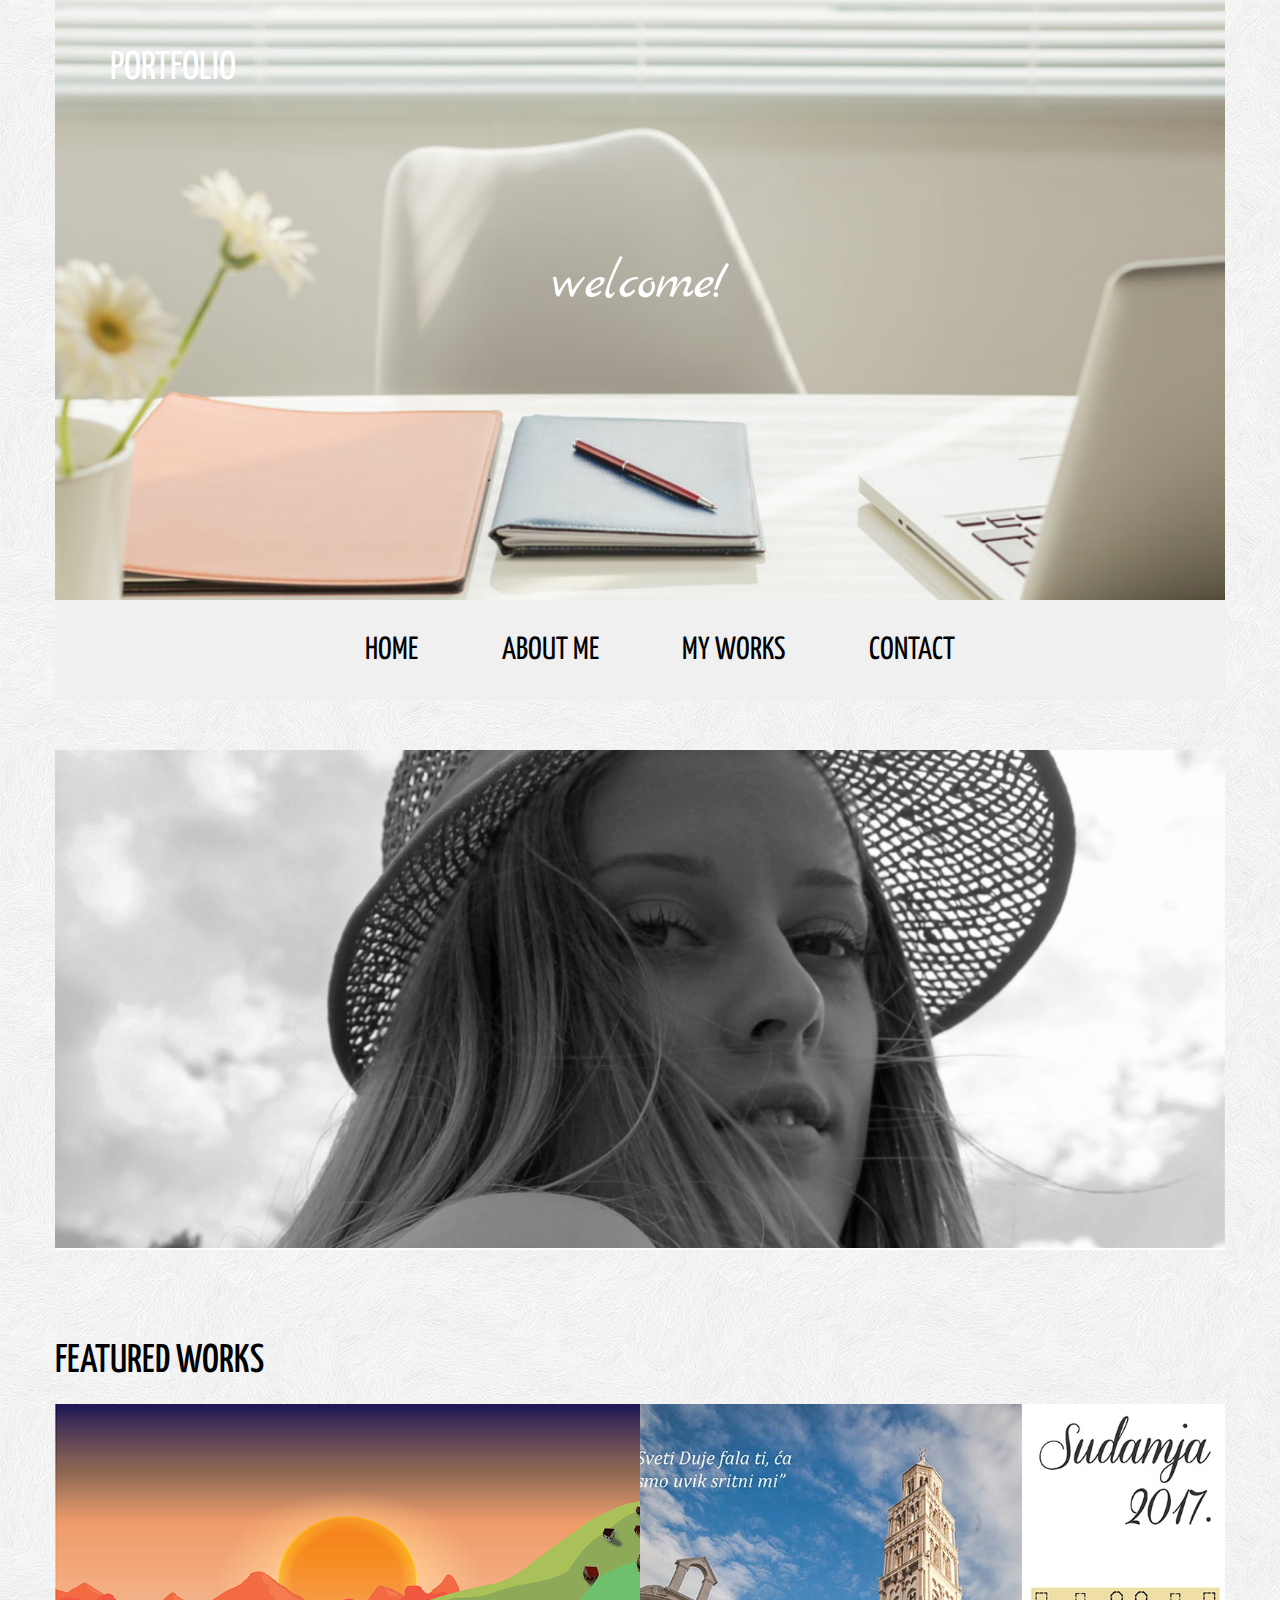
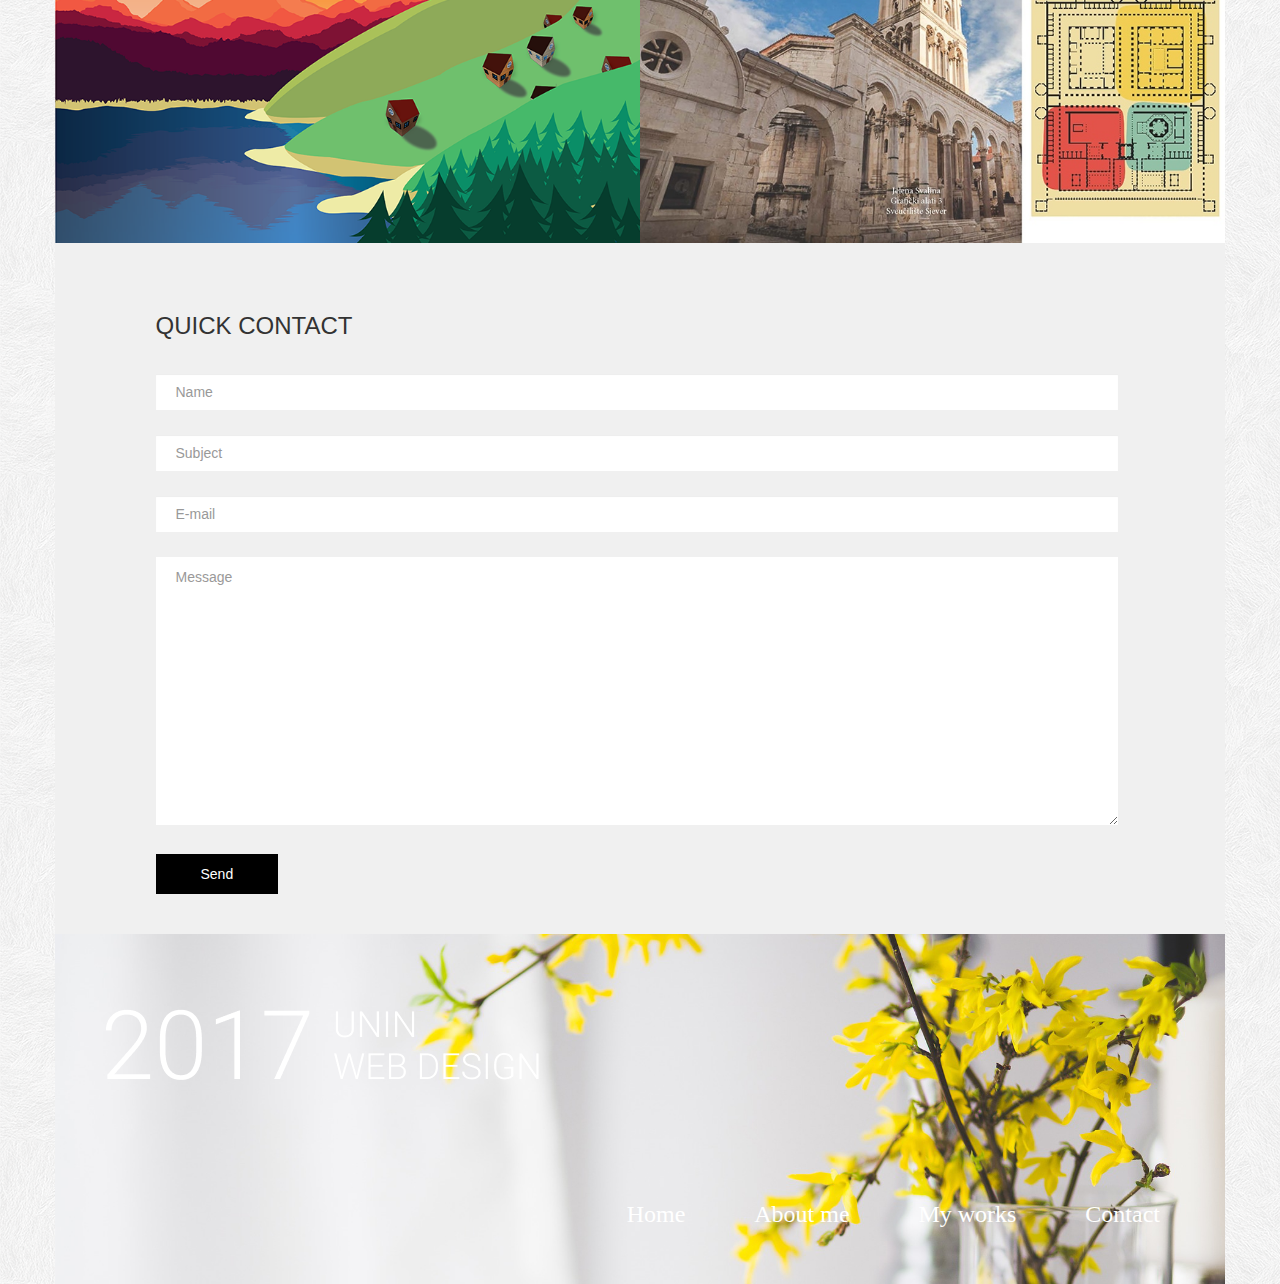
==== commit 52d5fc6a: "Update index.html" ====
--- a/index.html
+++ b/index.html
@@ -73,7 +73,7 @@
 					<img src="img/thumbnail/4.png">
 					<a href="img/4.png" data-lightbox="featured-works">
 						<div class="overlay">
-							<p>Ilustracija</p>
+							<p>Illustration</p>
 						</div>
 					</a>
 				</div>
@@ -88,7 +88,7 @@
 					<img src="img/thumbnail/6.jpg">
 					<a href="img/6.jpg" data-lightbox="featured-works">
 						<div class="overlay">
-							<p>Tisak</p>
+							<p>Flyer</p>
 						</div>
 					</a>
 				</div>
--- a/style.css
+++ b/style.css
@@ -1,5 +1,5 @@
 body {
-    background-image: url("img/gplaypattern.png") ;
+    background-image: url("img/subtle_white_feathers.png") ;
 	
 }
 
@@ -307,17 +307,19 @@
 	padding-left: 60px;
 	padding-right: 0px;
 }
-.section p {
+.section p1 {
 		font-family: 'Yanone Kaffeesatz', sans-serif;
 		font-size: 18px;
 	
 }
-.section p1{
+.section p2 {
 	font-family: 'Marck Script', cursive;
 	font-size: 25px;
 	text-align: center;
 	
 }
+
+
 .section h1{
 	font-family: 'Yanone Kaffeesatz', sans-serif;
 	font-size: 35px;
